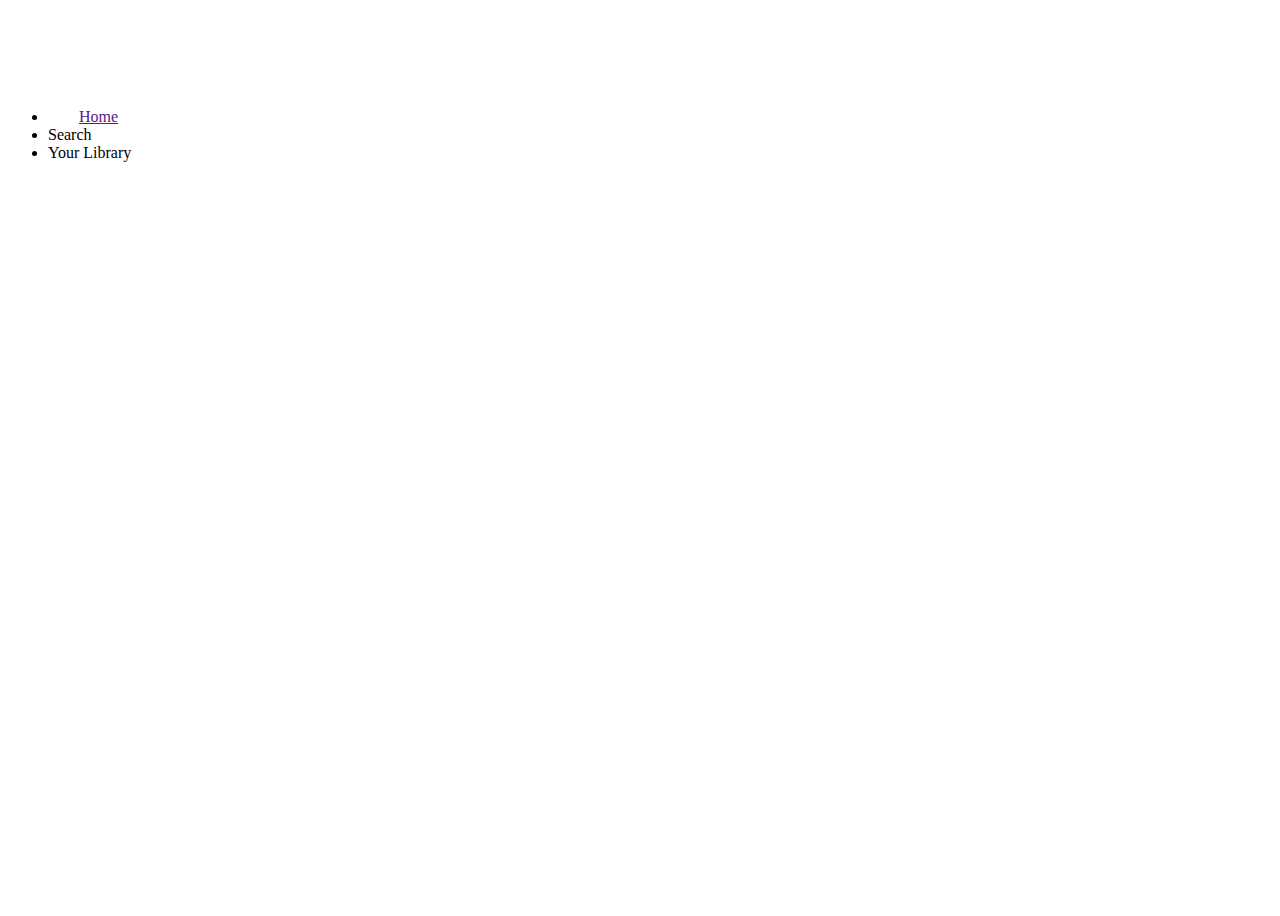
==== index.html @ 05ad5647 "first commit" ====
<!doctype html>
<html lang="en">

<head>
    <meta charset="utf-8">
    <meta name="viewport" content="width=device-width, initial-scale=1">
    <title>Spotify Clone</title>
    <link href="https://cdn.jsdelivr.net/npm/bootstrap@5.3.1/dist/css/bootstrap.min.css" rel="stylesheet"
        integrity="sha384-4bw+/aepP/YC94hEpVNVgiZdgIC5+VKNBQNGCHeKRQN+PtmoHDEXuppvnDJzQIu9" crossorigin="anonymous">
    <link rel="stylesheet" href="style.css">
</head>

<body>
    <div class="container-fluid" style="height: 100vh;">
        <div class="row h-100">
            <div class="col-3 bg-black w-full">
                <div class="ms-3 mt-4">
                    <img src="/assets/icons/Spotify logo.png" class="w-50" alt="">
                </div>
                <div class="container-fluid">
                    <ul class="d-flex flex-column nav nav-pills">
                        <li class="nav-items ">
                            <a href=""><img src="./assets/icons/Home.png" alt="">Home</a>
                        </li>
                        <li class="nav-items">Search</li>
                        <li class="nav-items">Your Library</li>

                    </ul>
                </div>


            </div>
            <div class="col-9 w-full bg-black bg-gradient">

            </div>
        </div>
    </div>



    <script src="https://cdn.jsdelivr.net/npm/bootstrap@5.3.1/dist/js/bootstrap.bundle.min.js"
        integrity="sha384-HwwvtgBNo3bZJJLYd8oVXjrBZt8cqVSpeBNS5n7C8IVInixGAoxmnlMuBnhbgrkm"
        crossorigin="anonymous"></script>
</body>

</html>
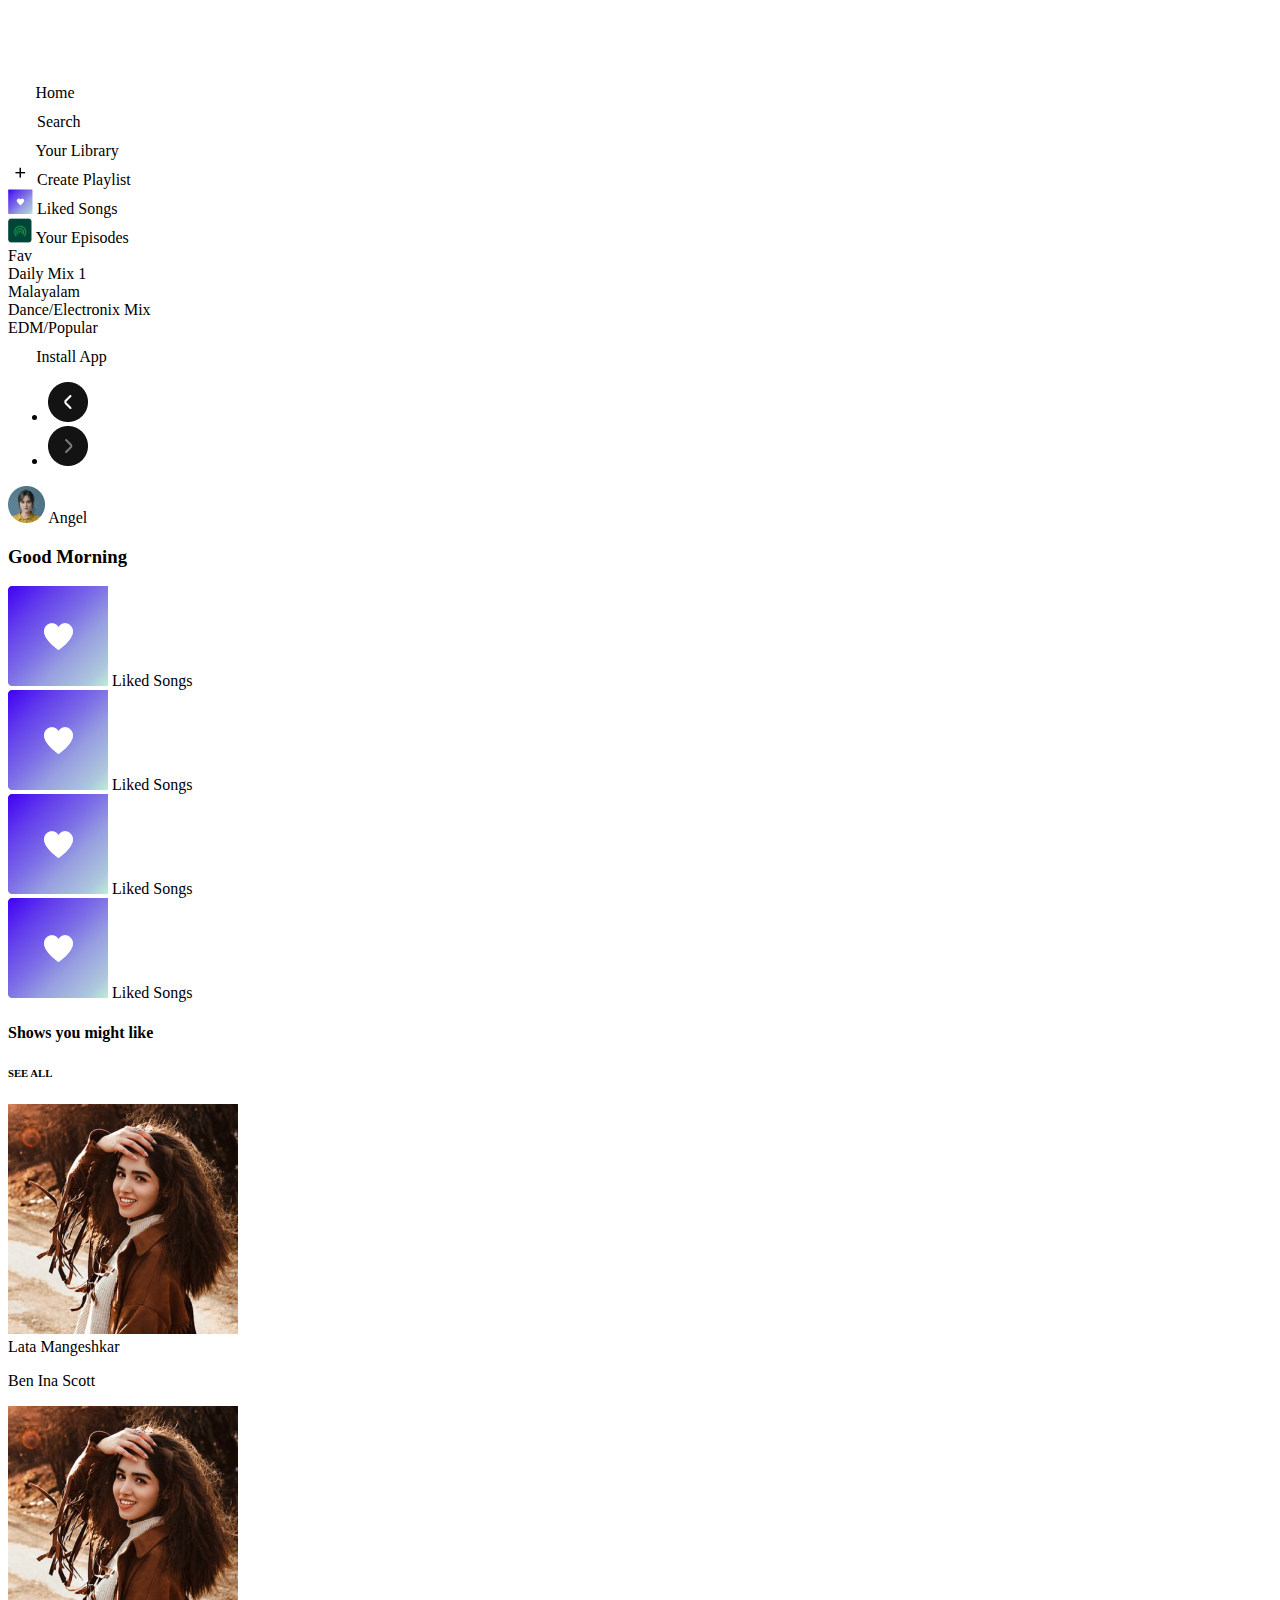
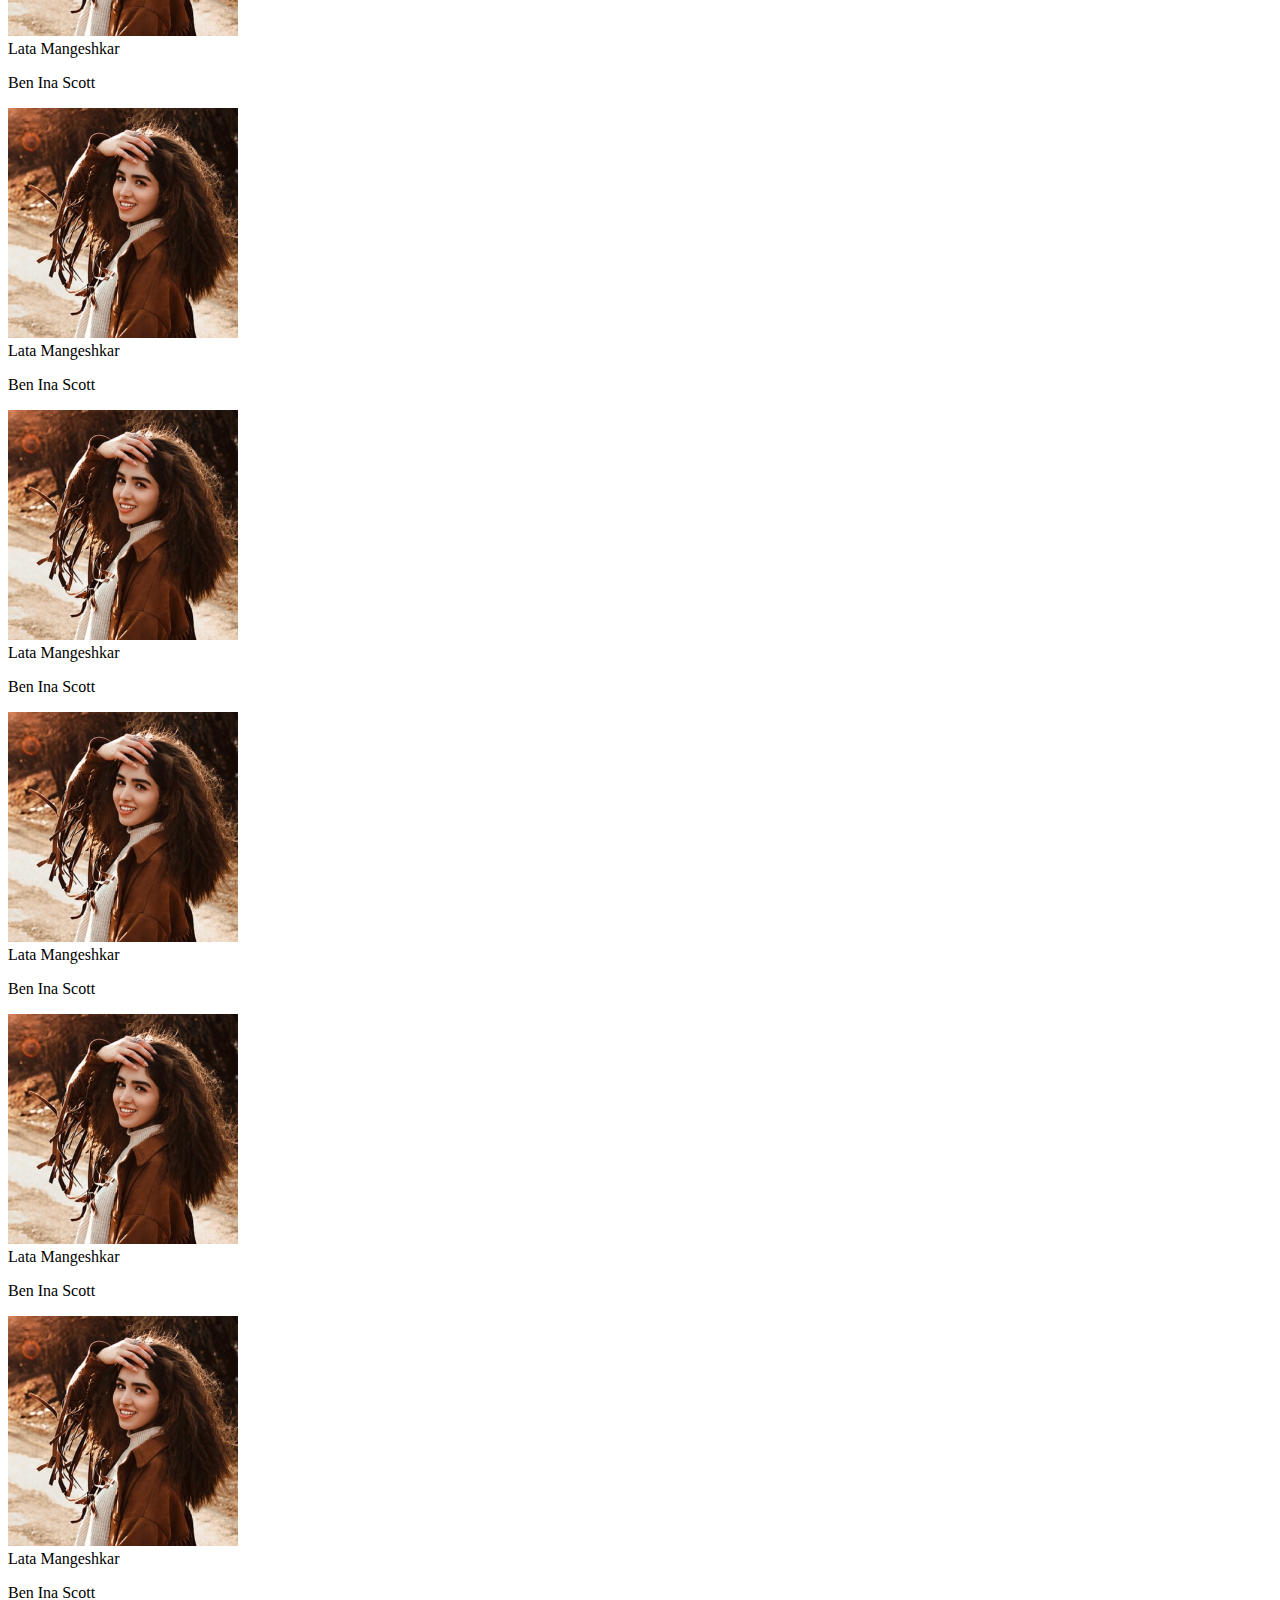
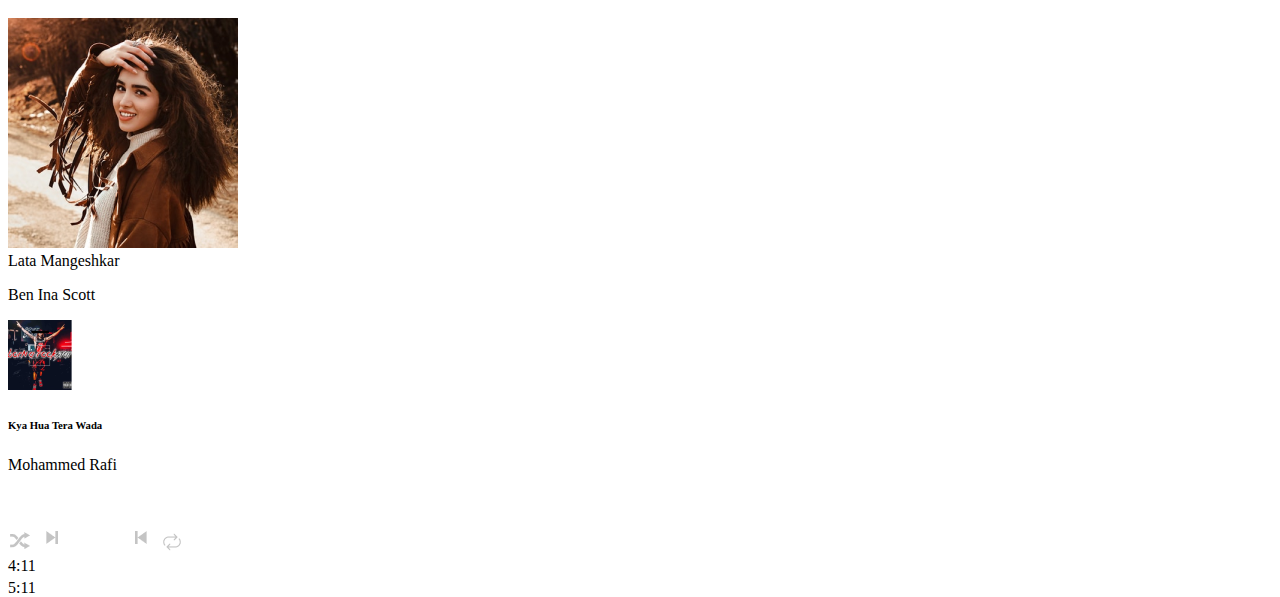
==== commit bb849c2c: "finished page 1" ====
--- a/index.html
+++ b/index.html
@@ -13,28 +13,273 @@
 <body>
     <div class="container-fluid" style="height: 100vh;">
         <div class="row h-100">
-            <div class="col-3 bg-black w-full">
-                <div class="ms-3 mt-4">
-                    <img src="/assets/icons/Spotify logo.png" class="w-50" alt="">
-                </div>
-                <div class="container-fluid">
-                    <ul class="d-flex flex-column nav nav-pills">
-                        <li class="nav-items ">
-                            <a href=""><img src="./assets/icons/Home.png" alt="">Home</a>
-                        </li>
-                        <li class="nav-items">Search</li>
-                        <li class="nav-items">Your Library</li>
-
-                    </ul>
-                </div>
-
-
-            </div>
-            <div class="col-9 w-full bg-black bg-gradient">
-
-            </div>
+            <!-- sidebar -->
+            <div class="col-2 col-md-3 bg-black w-full">
+                <div class="container h-100">
+                    <div class="my-4 ms-3">
+                        <img src="/assets/icons/Spotify logo.png" class="w-50" alt="">
+                    </div>
+                    
+                    <div class="d-flex w-100 flex-column h-75 justify-content-between">
+                        <!-- sidebar navigation | Start -->
+                        <div class="">
+                            <div class="hover-sidebar py-2 px-3">
+                                <img src="./assets/icons/Home.png" style="height: 25px;" alt="Home">
+                                <span class="ms-3 text-white fw-semibold">Home</span>
+                            </div>
+                            <div class="hover-sidebar py-2 px-3">
+                                <img src="./assets/icons/Search.png" style="height: 25px;" alt="Home">
+                                <span class="ms-3 text-white fw-semibold">Search</span>
+                            </div>
+                            <div class="hover-sidebar py-2 px-3">
+                                <img src="./assets/icons/Your library.png" style="height: 25px;" alt="Home">
+                                <span class="ms-3 text-white fw-semibold">Your Library</span>
+                            </div>
+                        </div>
+
+                        <!-- sidebar playlist | Middle-->
+                        <div class="">
+                            <div class="hover-sidebar py-2 px-3">
+                                <img src="./assets/icons/plus.png" style="height: 25px;" alt="Home">
+                                <span class="ms-3 text-white fw-semibold">Create Playlist</span>
+                            </div>
+                            <div class="hover-sidebar py-2 px-3">
+                                <img src="./assets/icons/purpleheart.png" style="height: 25px;" alt="Home">
+                                <span class="ms-3 text-white fw-semibold">Liked Songs</span>
+                            </div>
+                            <div class="hover-sidebar py-2 px-3">
+                                <img src="./assets/icons/hotspot.png" style="height: 25px;" alt="Home">
+                                <span class="ms-3 text-white fw-semibold">Your Episodes</span>
+                            </div>
+                        </div>
+
+                        <!-- Sidebar Bottom Options -->
+                        <div class="">
+                            <div class="hover-sidebar py-2 px-3">
+                                <span class="ms-3 text-white fw-semibold">Fav</span>
+                            </div>
+                            <div class="hover-sidebar py-2 px-3">
+                                <span class="ms-3 text-white fw-semibold">Daily Mix 1</span>
+                            </div>
+                            <div class="hover-sidebar py-2 px-3">
+                                <span class="ms-3 text-white fw-semibold">Malayalam</span>
+                            </div>
+                            <div class="hover-sidebar py-2 px-3">
+                                <span class="ms-3 text-white fw-semibold">Dance/Electronix Mix</span>
+                            </div>
+                            <div class="hover-sidebar py-2 px-3">
+                                <span class="ms-3 text-white fw-semibold">EDM/Popular</span>
+                            </div>
+                        </div>
+                        <div class="">
+                            <div class="hover-sidebar py-2 px-3">
+                                <img src="./assets/icons/download.png" style="height: 25px;" alt="Home">
+                                <span class="ms-3 text-white fw-semibold">Install App</span>
+                            </div>
+                        </div>
+
+                    </div>
+                </div>
+
+            </div>
+
+
+            <!-- main page -->
+            <div class="col-10 col-md-9 bg-black bg-gradient">
+                <!-- nav-bar -->
+                <nav class="navbar navbar-expand-lg ">
+                    <div class="container-fluid">
+                        <div class="collapse navbar-collapse" id="navbarSupportedContent">
+                            <ul class="navbar-nav me-auto mb-2 mb-lg-0">
+                                <li class="nav-item">
+                                    <img src="./assets/icons/backward.png" class="p-1 h-100" alt="">
+                                </li>
+                                <li class="nav-item">
+                                    <img src="./assets/icons/forward.png" class="p-1 h-100" alt="">
+                                </li>
+
+                            </ul>
+                            <div class="d-flex p-1 align-middle">
+                                <img src="./assets/profile.png" class="rounded-circle" alt="">
+                                <span class="text-white me-2 bg-black rounded-pill px-3">Angel <img
+                                        src="./assets/icons/down.png" alt=""> </span>
+                            </div>
+                        </div>
+                    </div>
+                </nav>
+
+                <!-- Main Page -->
+                <div class="container mx-2">
+                    <!-- recommendation -->
+                    <h3 class="text-white">Good Morning</h3>
+
+                    <div class="row row-cols-3 me-auto g-3 w-100">
+                        <div class='col-4'>
+                            <div class="bg-gray box">
+                                <img src="./assets/Purple-big.png" class="h-100" alt="liked songs">
+                                <span class="text-white">Liked Songs</span>
+                            </div>
+                        </div>
+                        <div class='col-4'>
+                            <div class="bg-gray box">
+                                <img src="./assets/Purple-big.png" class="h-100" alt="liked songs">
+                                <span class="text-white">Liked Songs</span>
+                            </div>
+                        </div>
+                        <div class='col'>
+                            <div class="bg-gray box">
+                                <img src="./assets/Purple-big.png" class="h-100" alt="liked songs">
+                                <span class="text-white">Liked Songs</span>
+                            </div>
+                        </div>
+                        <div class='col'>
+                            <div class="bg-gray box">
+                                <img src="./assets/Purple-big.png" class="h-100" alt="liked songs">
+                                <span class="text-white">Liked Songs</span>
+                            </div>
+                        </div>
+
+                    </div>
+
+
+
+                    <!-- music you might like -->
+
+                    <div class="row my-3">
+                        <div class="col d-flex me-3 justify-content-between ">
+                            <div>
+                                <h4 class="text-white">Shows you might like</h4>
+                            </div>
+                            <div>
+                                <h6 class="text-white opacity-50">SEE ALL</h6>
+                            </div>
+                        </div>
+                    </div>
+
+                    <!-- music album -->
+                    <div class="row row-cols-md-2 row-cols-lg-3 row-cols-xl-4 g-2">
+                        <div class="col">
+                            <div class="card p-3 bg-album border-none rounded-0" style="width: 200px;">
+                                <img src="./assets/album art.png" class="card-img-top" alt="...">
+                                <div class="card-body border-none">
+                                    <span class="text-white">Lata Mangeshkar</span>
+                                    <p class="card-text text-white fs-6 opacity-50">Ben Ina Scott</p>
+                                </div>
+                            </div>
+                        </div>
+                        <div class="col">
+                            <div class="card p-3 bg-album border-none rounded-0" style="width: 200px;">
+                                <img src="./assets/album art.png" class="card-img-top" alt="...">
+                                <div class="card-body border-none">
+                                    <span class="text-white ">Lata Mangeshkar</span>
+                                    <p class="card-text text-white fs-6 opacity-50">Ben Ina Scott</p>
+                                </div>
+                            </div>
+                        </div>
+                        <div class="col">
+                            <div class="card p-3  bg-album border-none rounded-0" style="width: 200px;">
+                                <img src="./assets/album art.png" class="card-img-top" alt="...">
+                                <div class="card-body border-none">
+                                    <span class="text-white">Lata Mangeshkar</span>
+                                    <p class="card-text text-white fs-6 opacity-50">Ben Ina Scott</p>
+                                </div>
+                            </div>
+                        </div>
+                        <div class="col">
+                            <div class="card p-3 bg-album border-none rounded-0" style="width: 200px;">
+                                <img src="./assets/album art.png" class="card-img-top" alt="...">
+                                <div class="card-body border-none">
+                                    <span class="text-white">Lata Mangeshkar</span>
+                                    <p class="card-text text-white fs-6 opacity-50">Ben Ina Scott</p>
+                                </div>
+                            </div>
+                        </div>
+                        <div class="col">
+                            <div class="card p-3 bg-album border-none rounded-0" style="width: 200px;">
+                                <img src="./assets/album art.png" class="card-img-top" alt="...">
+                                <div class="card-body border-none">
+                                    <span class="text-white">Lata Mangeshkar</span>
+                                    <p class="card-text text-white fs-6 opacity-50">Ben Ina Scott</p>
+                                </div>
+                            </div>
+                        </div>
+                        <div class="col">
+                            <div class="card p-3 bg-album border-none rounded-0" style="width: 200px;">
+                                <img src="./assets/album art.png" class="card-img-top" alt="...">
+                                <div class="card-body border-none">
+                                    <span class="text-white">Lata Mangeshkar</span>
+                                    <p class="card-text text-white fs-6 opacity-50">Ben Ina Scott</p>
+                                </div>
+                            </div>
+                        </div>
+                        <div class="col">
+                            <div class="card p-3 bg-album border-none rounded-0" style="width: 200px;">
+                                <img src="./assets/album art.png" class="card-img-top" alt="...">
+                                <div class="card-body border-none">
+                                    <span class="text-white">Lata Mangeshkar</span>
+                                    <p class="card-text text-white fs-6 opacity-50">Ben Ina Scott</p>
+                                </div>
+                            </div>
+                        </div>
+                        <div class="col">
+                            <div class="card p-3 bg-album border-none rounded-0" style="width: 200px;">
+                                <img src="./assets/album art.png" class="card-img-top" alt="...">
+                                <div class="card-body border-none">
+                                    <span class="text-white">Lata Mangeshkar</span>
+                                    <p class="card-text text-white fs-6 opacity-50">Ben Ina Scott</p>
+                                </div>
+                            </div>
+                        </div>
+                    </div>
+                </div>
+
+            </div>
+
+        </div>
+
+        <!-- Now Playing bottom toolbar -->
+
+        <div class="row p-3 fixed-bottom bg-album" style="height: auto;">
+            <div class="col-3 d-flex">
+                <div class="ms-2">
+                    <img src="./assets/playing-img.png" alt="">
+                </div>
+                <div class="ms-2 my-auto">
+                    <h6 class="text-white m-0">Kya Hua Tera Wada</h6>
+                    <span class="text-white opacity-50 ">Mohammed Rafi</span>
+                </div>
+                <div class="my-auto ms-4">
+                    <img src="./assets/icons/heart.png" alt="">
+                </div>
+            </div>
+
+            <!-- Music Controls -->
+            <div class="col-6 text-center">
+                <div class="">
+                    <img src="/assets/icons/shuffle.png" alt="">
+                    <img src="/assets/icons/next.png" alt="">
+                    <img src="./assets/icons/gridicons_play.png" alt="">
+                    <img src="/assets/icons/previous.png" alt="">
+                    <img src="/assets/icons/loop.png" alt="">
+                </div>
+                <div class="d-flex justify-content-center align-items-center">
+                    <span class="text-white opacity-50">4:11</span>
+                    <div class=" row w-75 bg-gray mx-2" style="height: 4px;">
+                        <div class="col-9 bg-white"></div>
+                        <div class="col"></div>
+                    </div>
+                    <span class="text-white opacity-50 ">5:11</span>
+                </div>
+            </div>
+
+            <!-- Volume and Screen controls -->
+            <div class="col-3">
+               
+            </div>
+
         </div>
     </div>
+
 
 
 
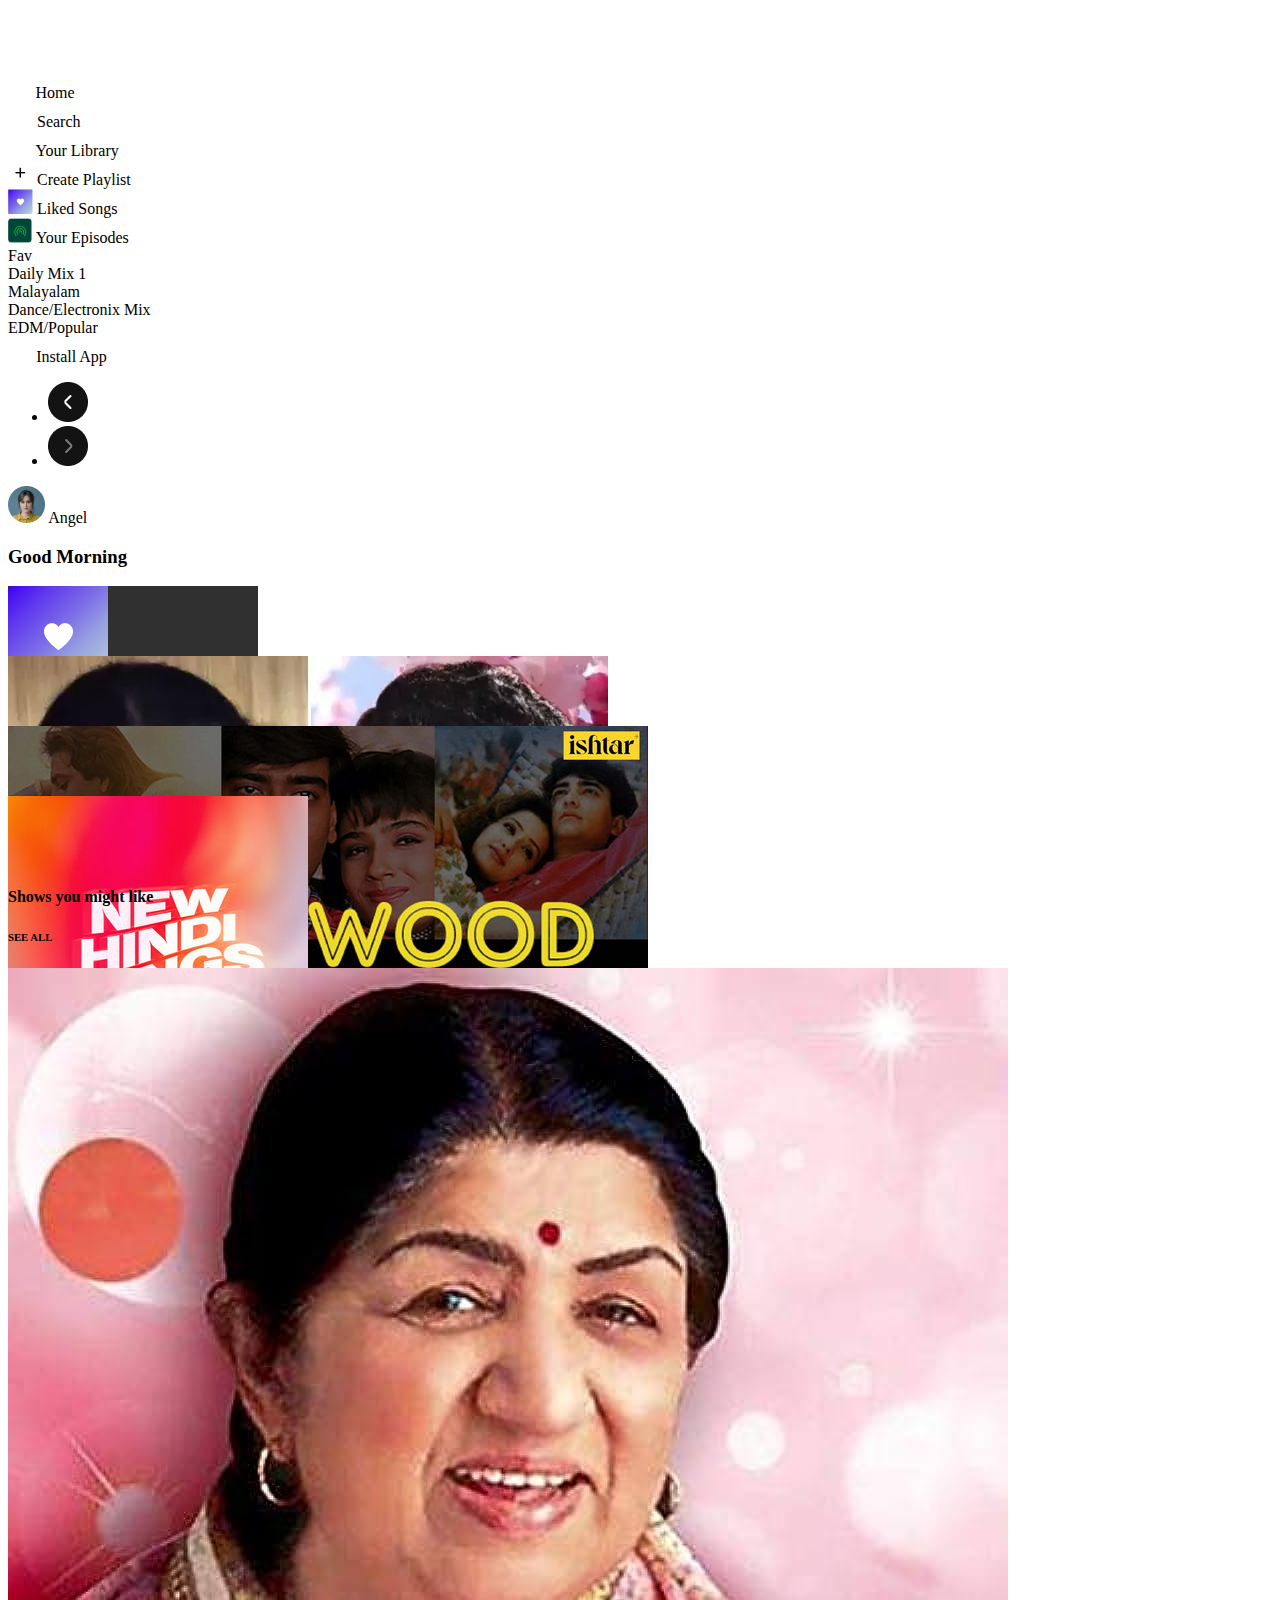
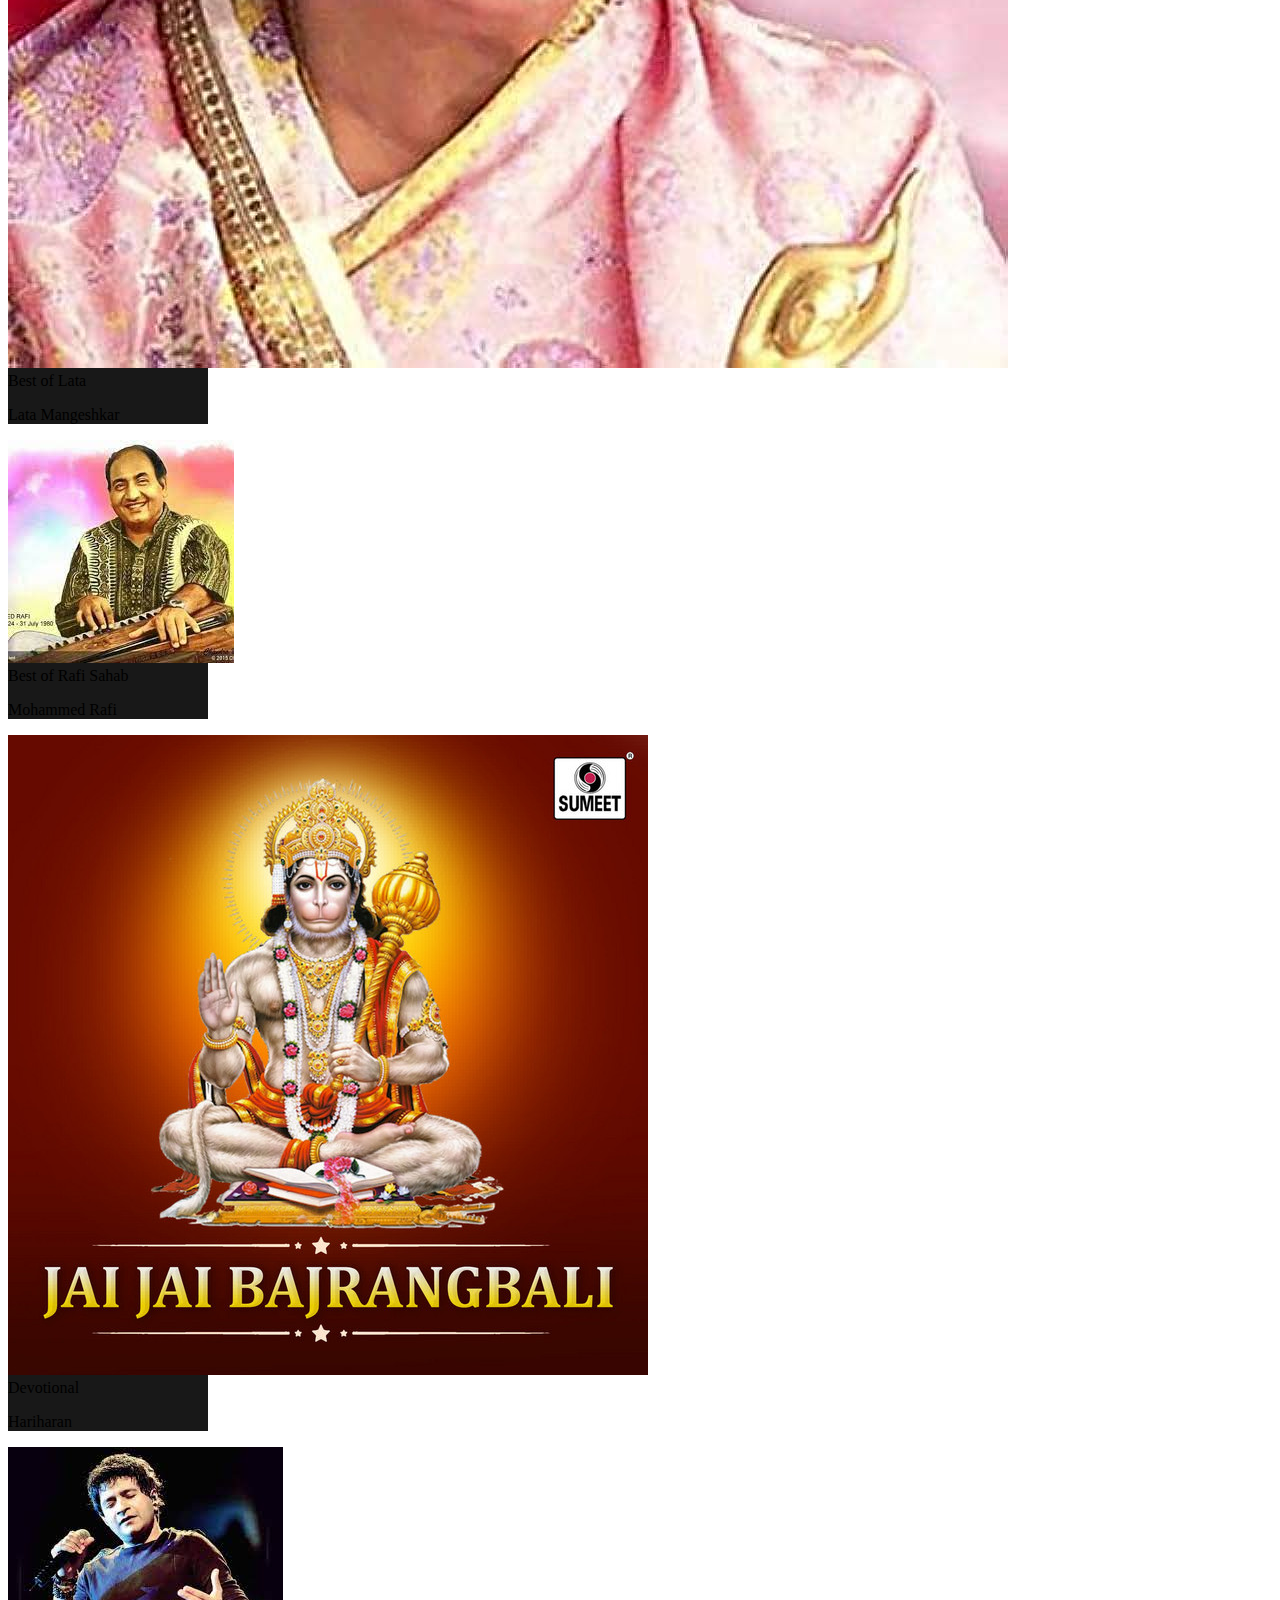
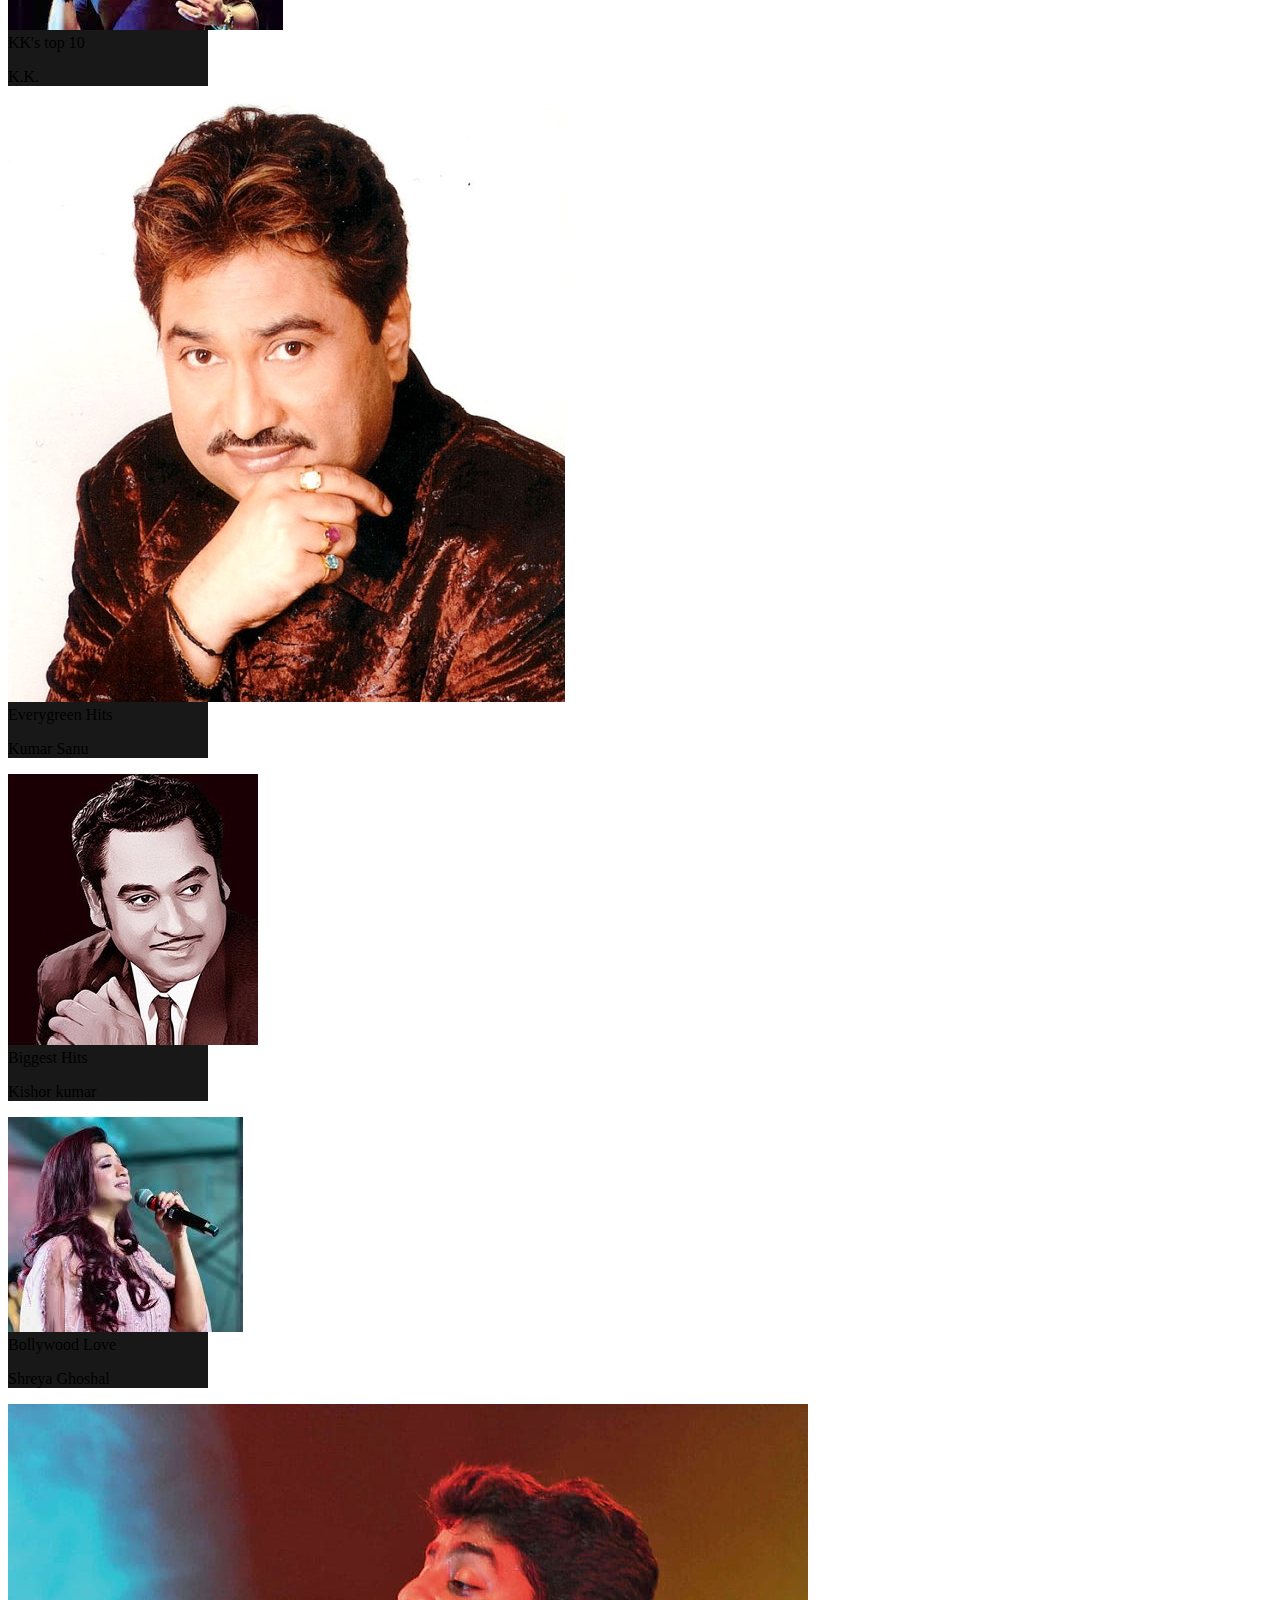
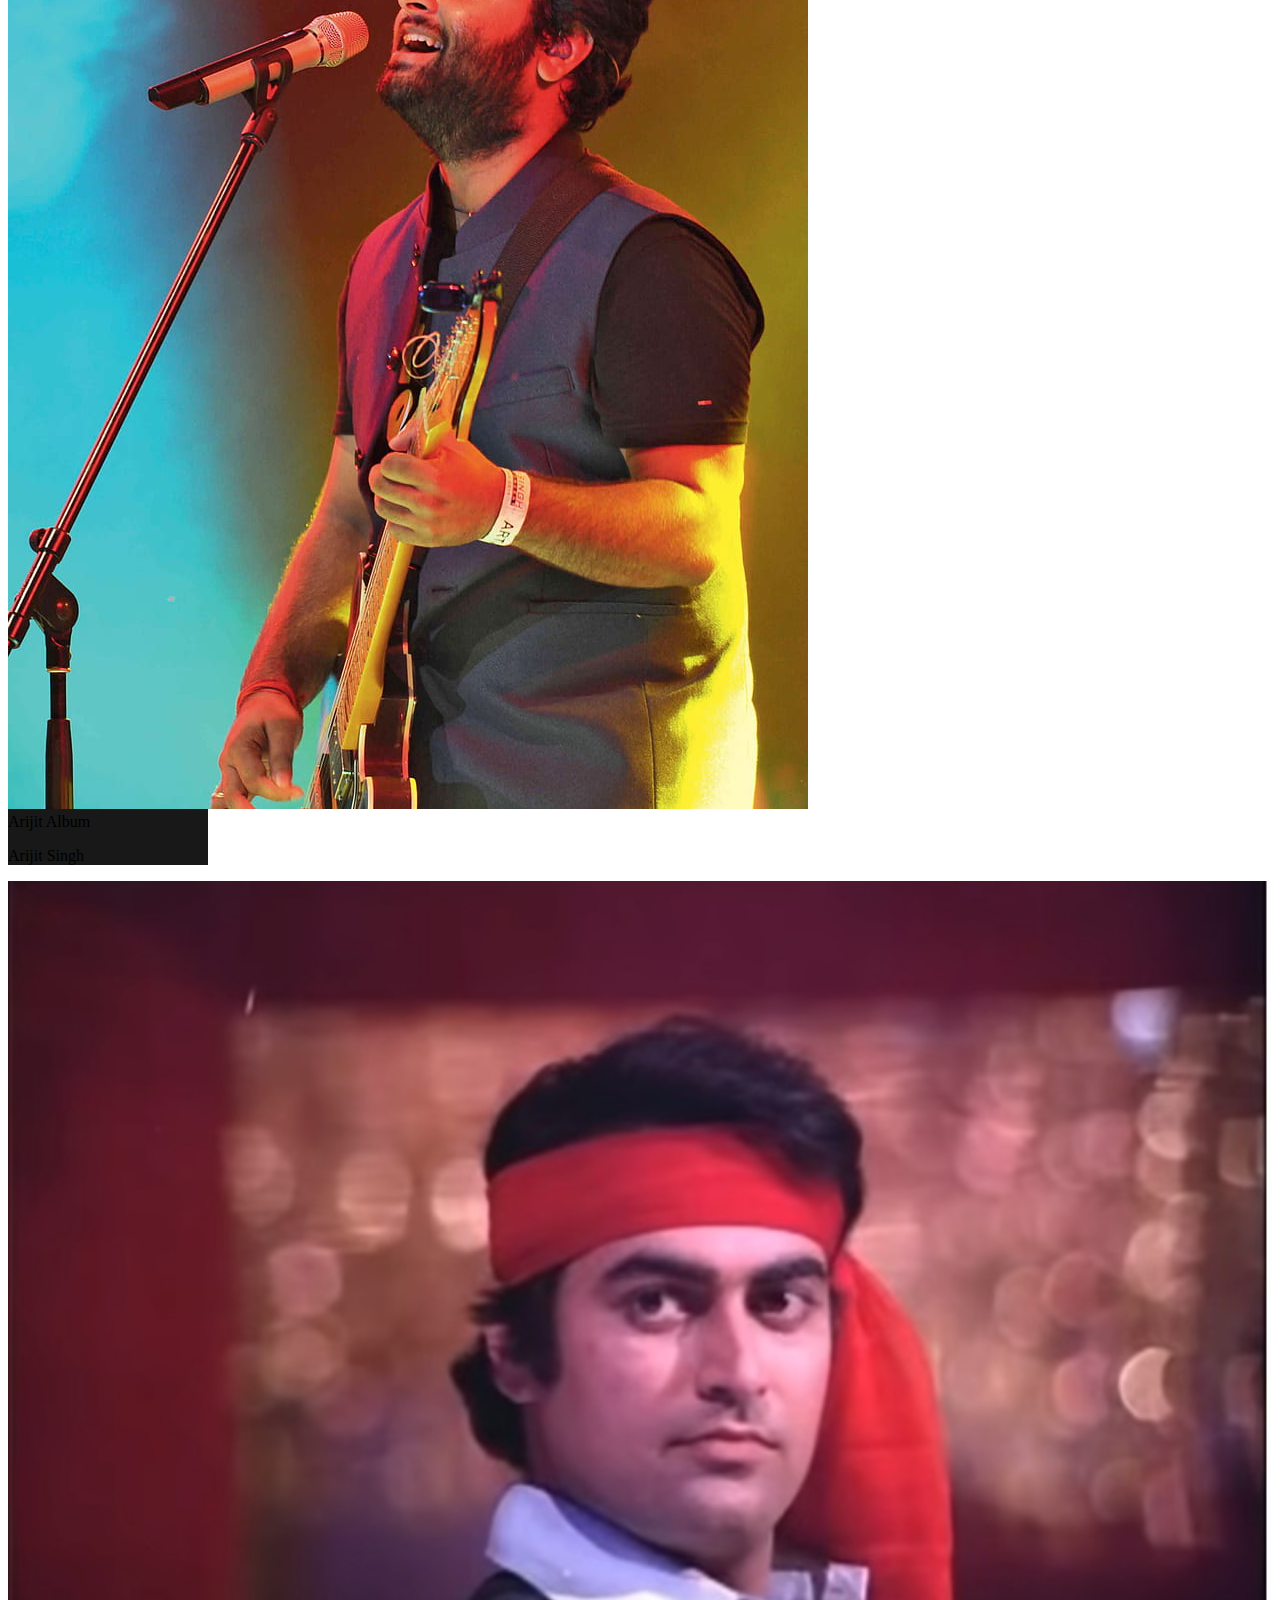
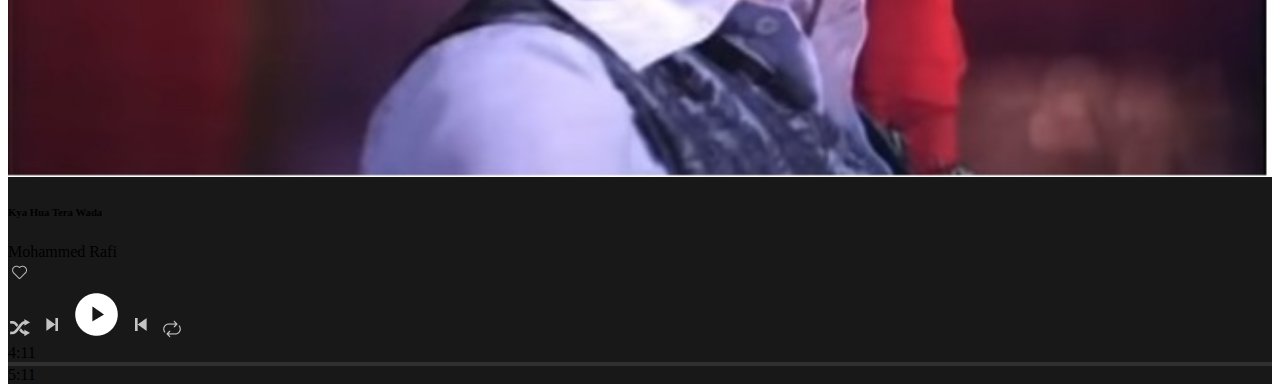
==== commit 9a4a3655: "first_page ready" ====
--- a/index.html
+++ b/index.html
@@ -117,25 +117,25 @@
                         <div class='col-4'>
                             <div class="bg-gray box">
                                 <img src="./assets/Purple-big.png" class="h-100" alt="liked songs">
-                                <span class="text-white">Liked Songs</span>
+                                <span class="ms-3 text-white">Liked Songs</span>
                             </div>
                         </div>
                         <div class='col-4'>
                             <div class="bg-gray box">
-                                <img src="./assets/Purple-big.png" class="h-100" alt="liked songs">
-                                <span class="text-white">Liked Songs</span>
+                                <img src="./assets/duet.webp" class="h-100" alt="liked songs">
+                                <span class="ms-3 text-white">Romantic Hits</span>
                             </div>
                         </div>
                         <div class='col'>
                             <div class="bg-gray box">
-                                <img src="./assets/Purple-big.png" class="h-100" alt="liked songs">
-                                <span class="text-white">Liked Songs</span>
+                                <img src="./assets/90's.jpeg" class="h-100" alt="liked songs">
+                                <span class="ms-3 text-white">90's Bollywood</span>
                             </div>
                         </div>
                         <div class='col'>
                             <div class="bg-gray box">
-                                <img src="./assets/Purple-big.png" class="h-100" alt="liked songs">
-                                <span class="text-white">Liked Songs</span>
+                                <img src="./assets/latest hits.jpeg" class="h-100" alt="liked songs">
+                                <span class="ms-3 text-white">Latest Hits</span>
                             </div>
                         </div>
 
@@ -159,74 +159,74 @@
                     <!-- music album -->
                     <div class="row row-cols-md-2 row-cols-lg-3 row-cols-xl-4 g-2">
                         <div class="col">
-                            <div class="card p-3 bg-album border-none rounded-0" style="width: 200px;">
-                                <img src="./assets/album art.png" class="card-img-top" alt="...">
-                                <div class="card-body border-none">
-                                    <span class="text-white">Lata Mangeshkar</span>
-                                    <p class="card-text text-white fs-6 opacity-50">Ben Ina Scott</p>
-                                </div>
-                            </div>
-                        </div>
-                        <div class="col">
-                            <div class="card p-3 bg-album border-none rounded-0" style="width: 200px;">
-                                <img src="./assets/album art.png" class="card-img-top" alt="...">
-                                <div class="card-body border-none">
-                                    <span class="text-white ">Lata Mangeshkar</span>
-                                    <p class="card-text text-white fs-6 opacity-50">Ben Ina Scott</p>
-                                </div>
-                            </div>
-                        </div>
-                        <div class="col">
-                            <div class="card p-3  bg-album border-none rounded-0" style="width: 200px;">
-                                <img src="./assets/album art.png" class="card-img-top" alt="...">
-                                <div class="card-body border-none">
-                                    <span class="text-white">Lata Mangeshkar</span>
-                                    <p class="card-text text-white fs-6 opacity-50">Ben Ina Scott</p>
-                                </div>
-                            </div>
-                        </div>
-                        <div class="col">
-                            <div class="card p-3 bg-album border-none rounded-0" style="width: 200px;">
-                                <img src="./assets/album art.png" class="card-img-top" alt="...">
-                                <div class="card-body border-none">
-                                    <span class="text-white">Lata Mangeshkar</span>
-                                    <p class="card-text text-white fs-6 opacity-50">Ben Ina Scott</p>
-                                </div>
-                            </div>
-                        </div>
-                        <div class="col">
-                            <div class="card p-3 bg-album border-none rounded-0" style="width: 200px;">
-                                <img src="./assets/album art.png" class="card-img-top" alt="...">
-                                <div class="card-body border-none">
-                                    <span class="text-white">Lata Mangeshkar</span>
-                                    <p class="card-text text-white fs-6 opacity-50">Ben Ina Scott</p>
-                                </div>
-                            </div>
-                        </div>
-                        <div class="col">
-                            <div class="card p-3 bg-album border-none rounded-0" style="width: 200px;">
-                                <img src="./assets/album art.png" class="card-img-top" alt="...">
-                                <div class="card-body border-none">
-                                    <span class="text-white">Lata Mangeshkar</span>
-                                    <p class="card-text text-white fs-6 opacity-50">Ben Ina Scott</p>
-                                </div>
-                            </div>
-                        </div>
-                        <div class="col">
-                            <div class="card p-3 bg-album border-none rounded-0" style="width: 200px;">
-                                <img src="./assets/album art.png" class="card-img-top" alt="...">
-                                <div class="card-body border-none">
-                                    <span class="text-white">Lata Mangeshkar</span>
-                                    <p class="card-text text-white fs-6 opacity-50">Ben Ina Scott</p>
-                                </div>
-                            </div>
-                        </div>
-                        <div class="col">
-                            <div class="card p-3 bg-album border-none rounded-0" style="width: 200px;">
-                                <img src="./assets/album art.png" class="card-img-top" alt="...">
-                                <div class="card-body border-none">
-                                    <span class="text-white">Lata Mangeshkar</span>
-                                    <p class="card-text text-white fs-6 opacity-50">Ben Ina Scott</p>
+                            <div class="card p-3 bg-album border-none rounded-0 h-100" style="width: 200px;">
+                                <img src="./assets/lata mangeshkar.jpg" class="h-75 card-img-top" alt="...">
+                                <div class="card-body border-none">
+                                    <span class="text-white">Best of Lata</span>
+                                    <p class="card-text text-white fs-6 opacity-50">Lata Mangeshkar</p>
+                                </div>
+                            </div>
+                        </div>
+                        <div class="col">
+                            <div class="card p-3 bg-album border-none rounded-0 h-100 h-100" style="width: 200px;">
+                                <img src="./assets/mohammed rafi.jpeg" class="h-75 card-img-top" alt="...">
+                                <div class="card-body border-none">
+                                    <span class="text-white ">Best of Rafi Sahab</span>
+                                    <p class="card-text text-white fs-6 opacity-50">Mohammed Rafi</p>
+                                </div>
+                            </div>
+                        </div>
+                        <div class="col">
+                            <div class="card p-3  bg-album border-none rounded-0 h-100" style="width: 200px;">
+                                <img src="./assets/Bajrangbali.jpeg" class="h-75 card-img-top" alt="...">
+                                <div class="card-body border-none">
+                                    <span class="text-white">Devotional</span>
+                                    <p class="card-text text-white fs-6 opacity-50">Hariharan</p>
+                                </div>
+                            </div>
+                        </div>
+                        <div class="col">
+                            <div class="card p-3 bg-album border-none rounded-0 h-100" style="width: 200px;">
+                                <img src="./assets/kk.jpeg" class="h-75 card-img-top" alt="...">
+                                <div class="card-body border-none">
+                                    <span class="text-white">KK's top 10</span>
+                                    <p class="card-text text-white fs-6 opacity-50">K.K.</p>
+                                </div>
+                            </div>
+                        </div>
+                        <div class="col">
+                            <div class="card p-3 bg-album border-none rounded-0 h-100" style="width: 200px;">
+                                <img src="./assets/kumar sanu.jpg" class="h-75 card-img-top" alt="...">
+                                <div class="card-body border-none">
+                                    <span class="text-white">Everygreen Hits</span>
+                                    <p class="card-text text-white fs-6 opacity-50">Kumar Sanu</p>
+                                </div>
+                            </div>
+                        </div>
+                        <div class="col">
+                            <div class="card p-3 bg-album border-none rounded-0 h-100" style="width: 200px;">
+                                <img src="./assets/kishore-kumar.jpg" class="h-75 card-img-top" alt="...">
+                                <div class="card-body border-none">
+                                    <span class="text-white">Biggest Hits</span>
+                                    <p class="card-text text-white fs-6 opacity-50">Kishor kumar</p>
+                                </div>
+                            </div>
+                        </div>
+                        <div class="col">
+                            <div class="card p-3 bg-album border-none rounded-0 h-100" style="width: 200px;">
+                                <img src="./assets/shrey ghoshal.jpeg" class="h-75 card-img-top" alt="...">
+                                <div class="card-body border-none">
+                                    <span class="text-white">Bollywood Love</span>
+                                    <p class="card-text text-white fs-6 opacity-50">Shreya Ghoshal</p>
+                                </div>
+                            </div>
+                        </div>
+                        <div class="col">
+                            <div class="card p-3 bg-album border-none rounded-0 h-100" style="width: 200px;">
+                                <img src="./assets/arjit.jpg" class="h-75 card-img-top" alt="...">
+                                <div class="card-body border-none">
+                                    <span class="text-white">Arijit Album</span>
+                                    <p class="card-text text-white fs-6 opacity-50">Arijit Singh</p>
                                 </div>
                             </div>
                         </div>
@@ -241,8 +241,8 @@
 
         <div class="row p-3 fixed-bottom bg-album" style="height: auto;">
             <div class="col-3 d-flex">
-                <div class="ms-2">
-                    <img src="./assets/playing-img.png" alt="">
+                <div class="ms-2 w-25" >
+                    <img src="./assets/kya hua tera wada.jpg" style="width: 100%;"  alt="">
                 </div>
                 <div class="ms-2 my-auto">
                     <h6 class="text-white m-0">Kya Hua Tera Wada</h6>
--- a/style.css
+++ b/style.css
@@ -0,0 +1,15 @@
+.bg-gray{
+    background-color: #303030;
+}
+.box{
+    width: 250px;
+    height: 70px;
+}
+.bg-album{
+    background-color: #181818;
+}
+
+
+.hover-sidebar:hover{
+    background-color: #303030;
+}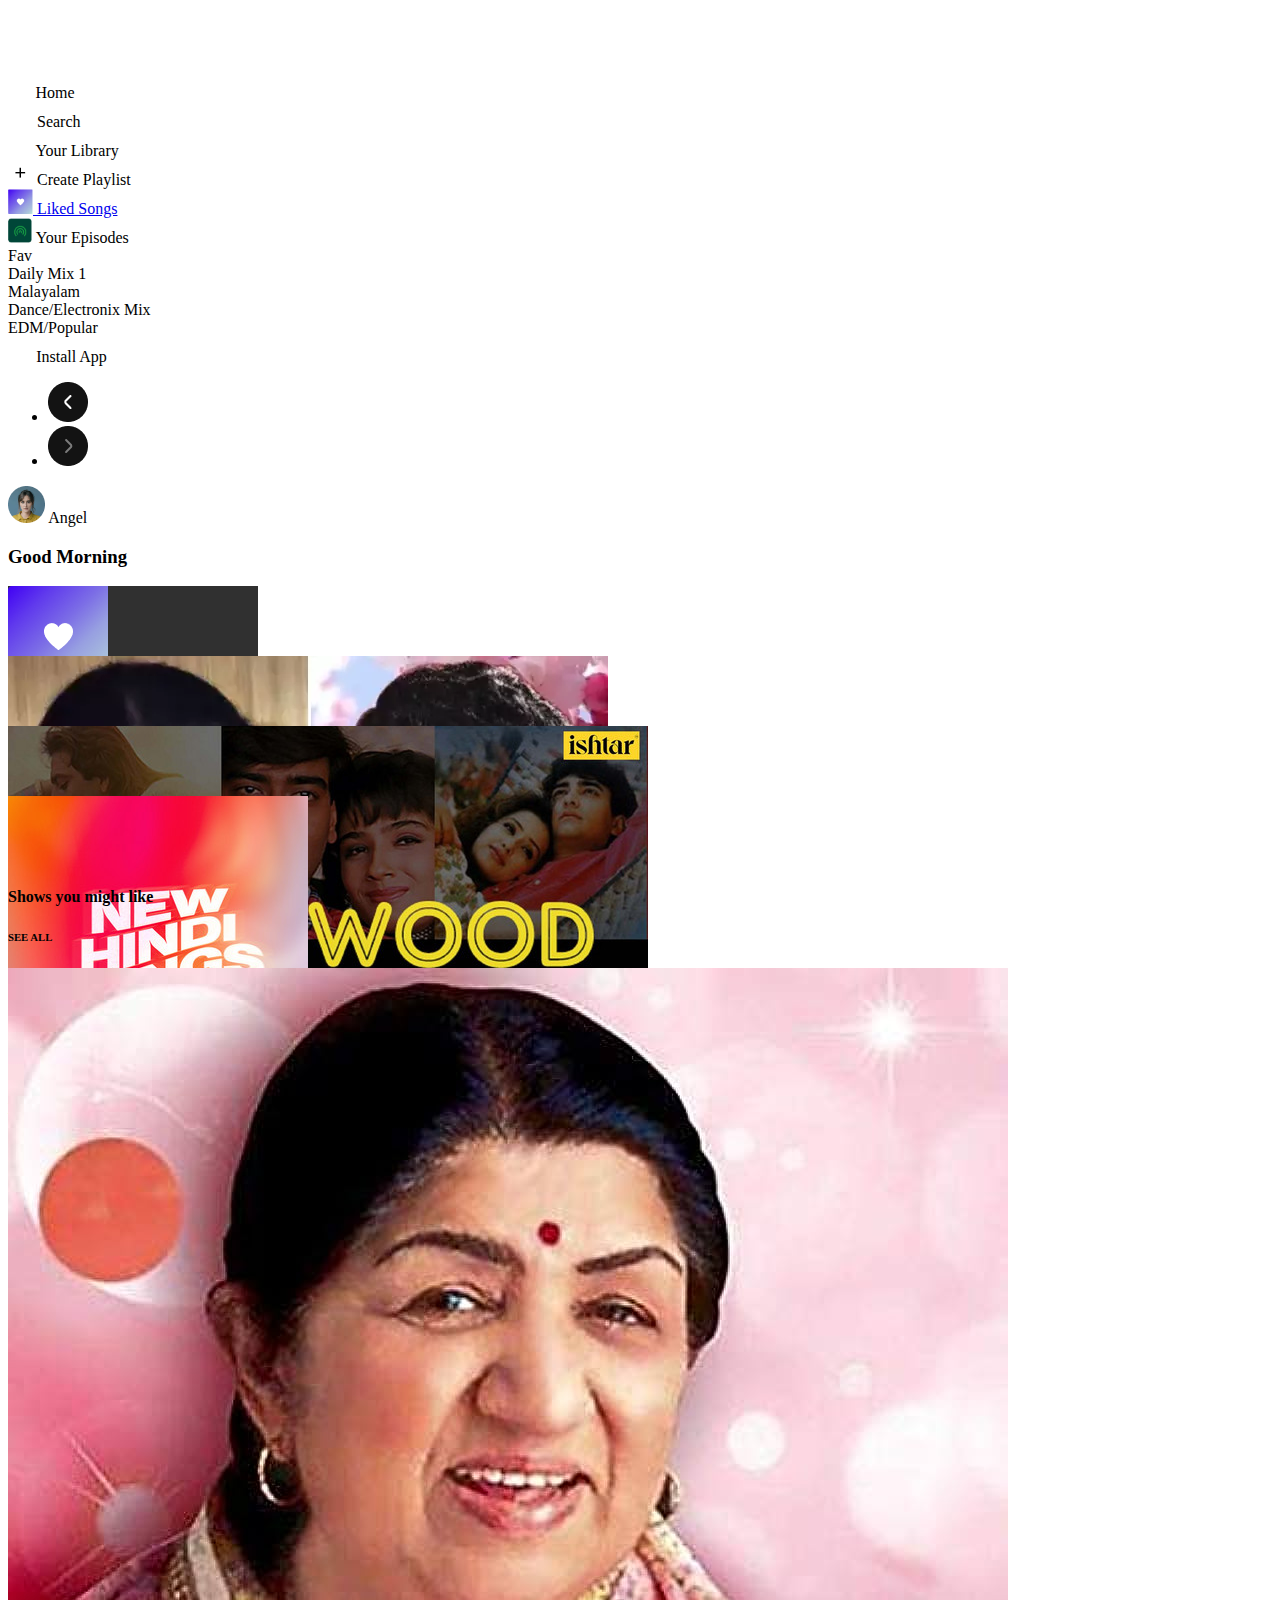
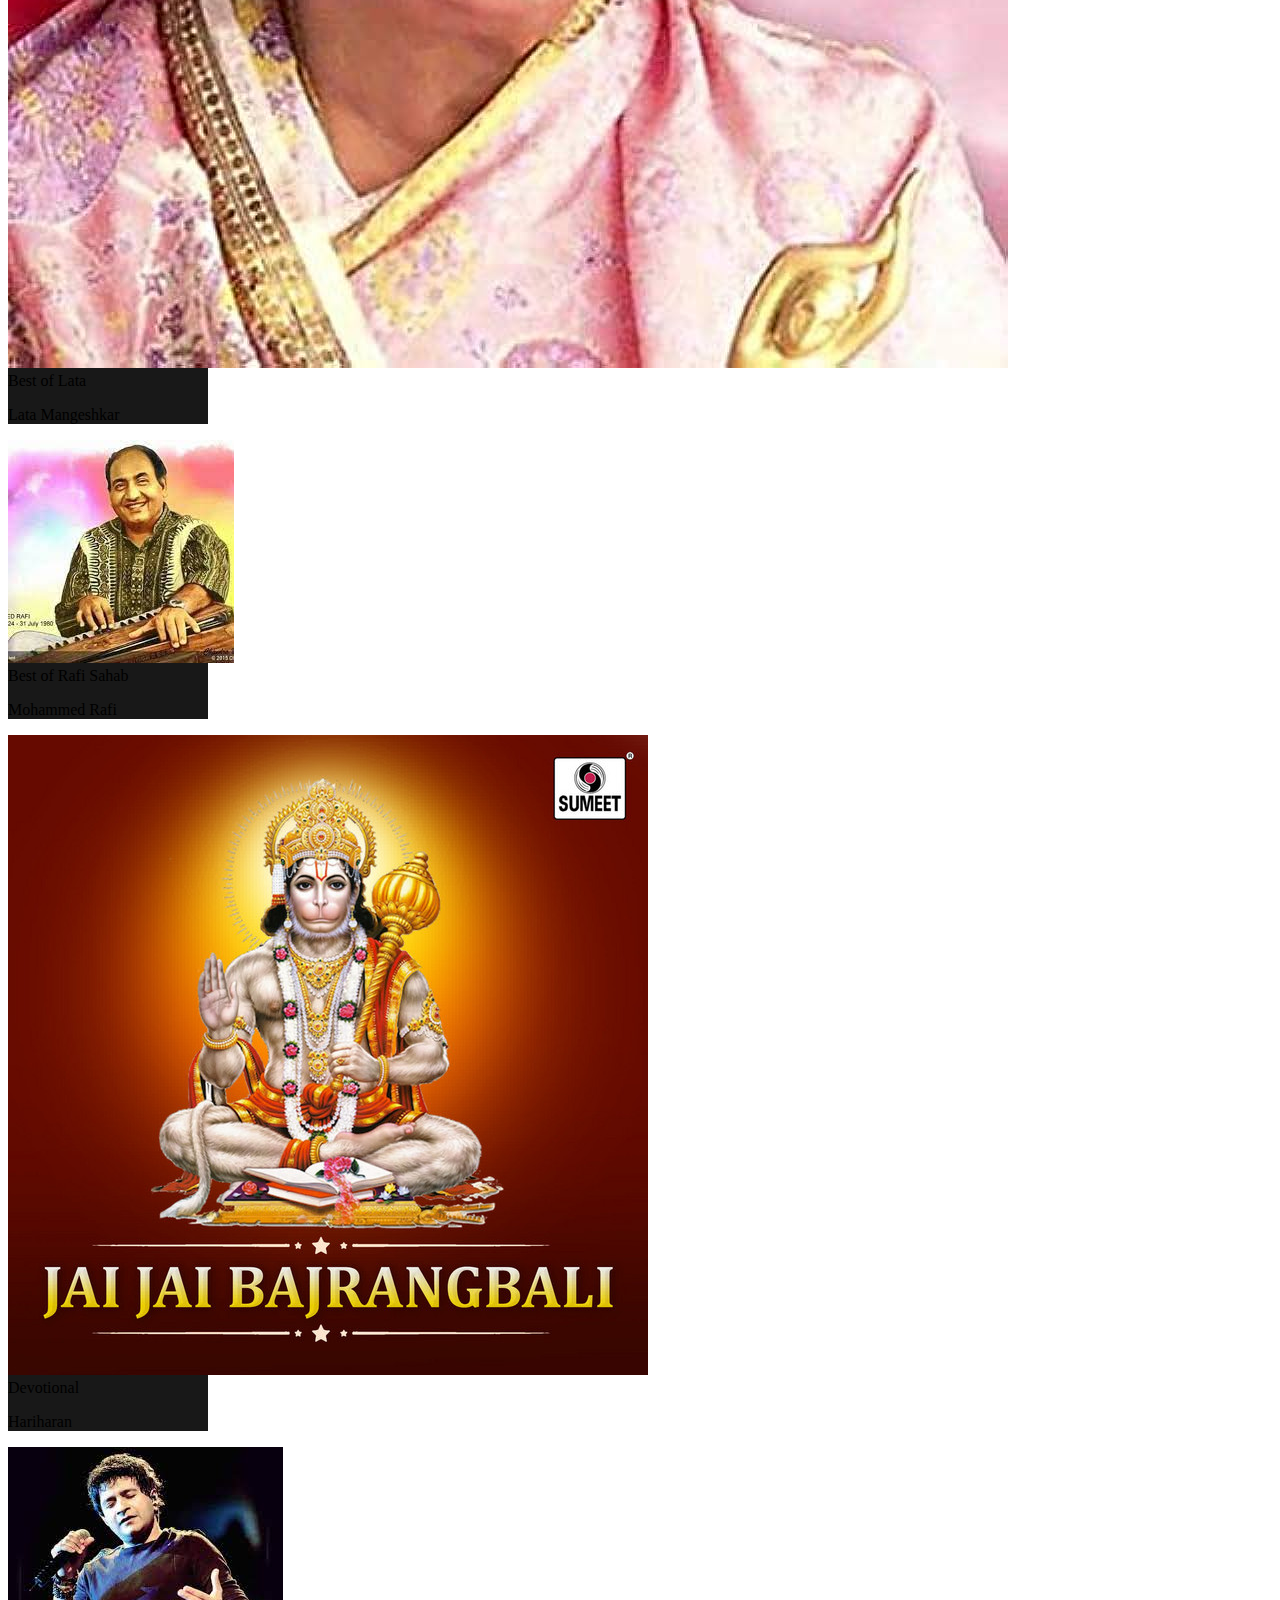
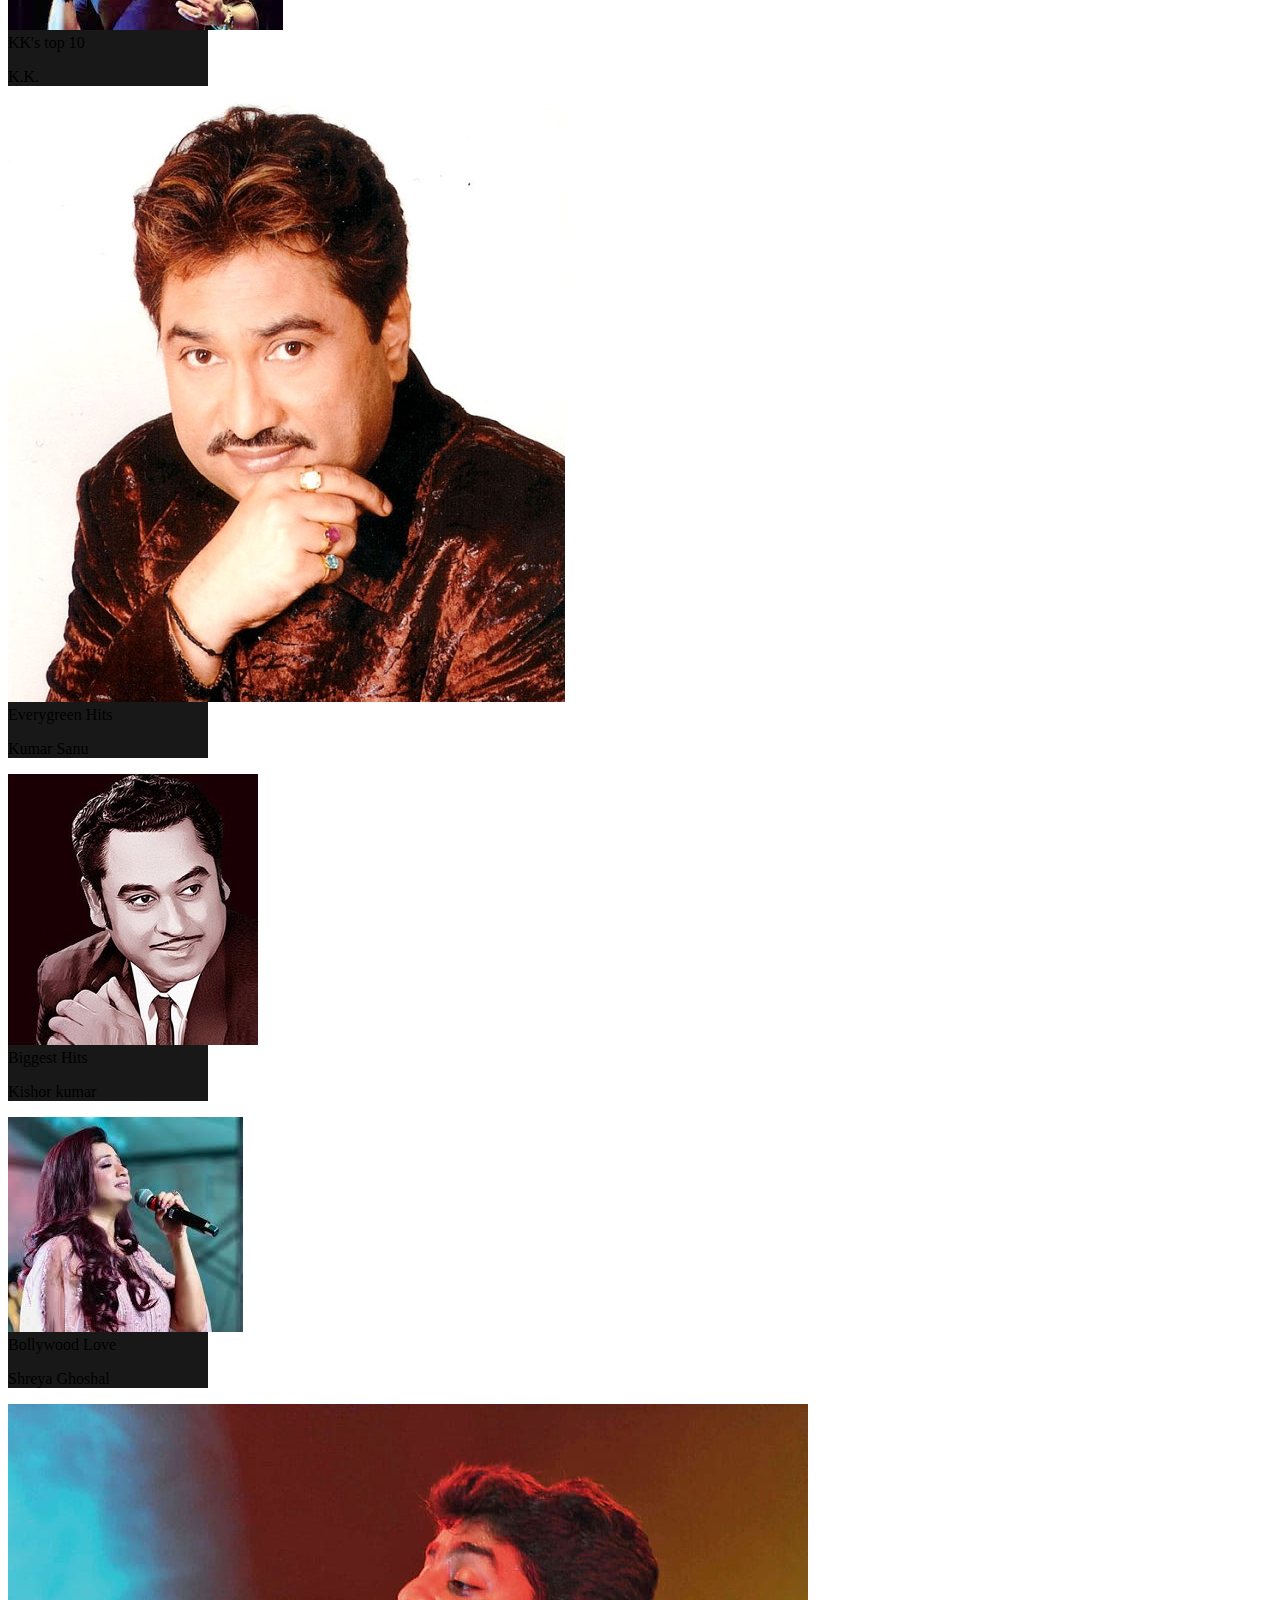
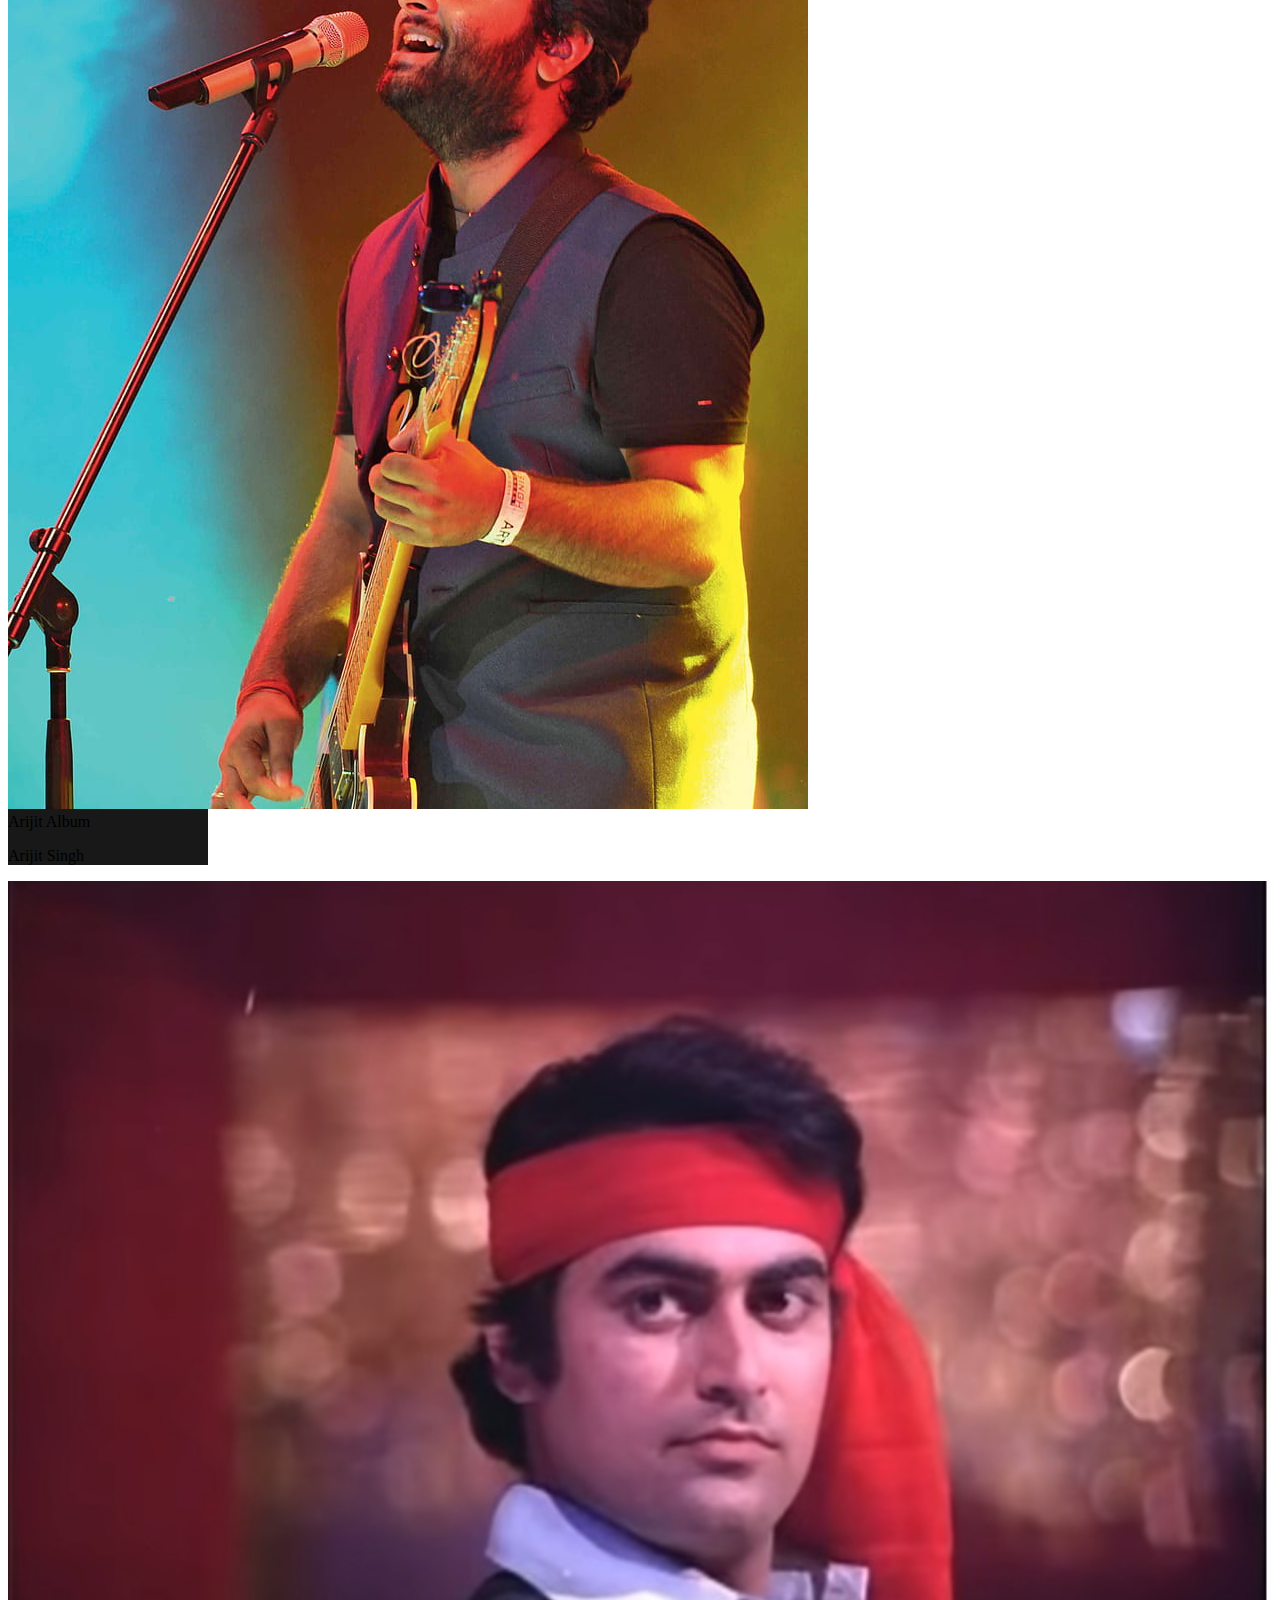
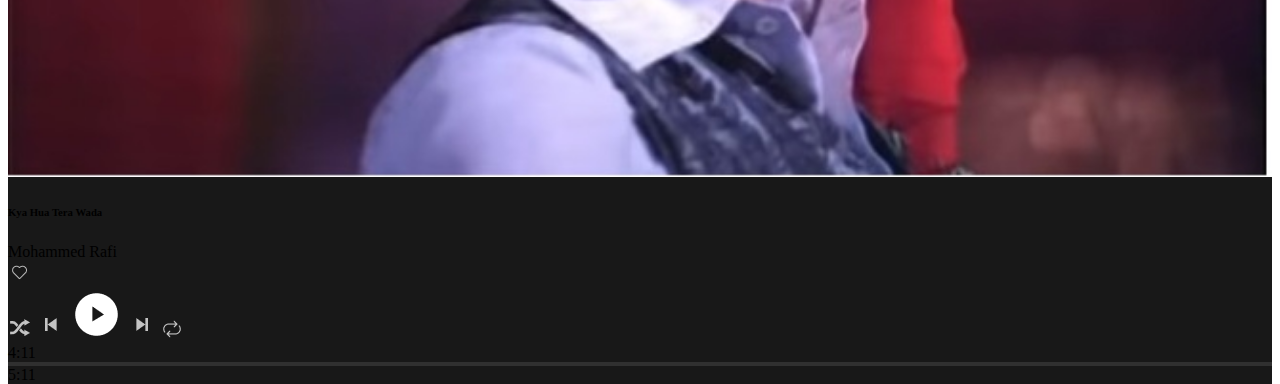
==== commit e6fa6594: "finalised" ====
--- a/index.html
+++ b/index.html
@@ -19,7 +19,7 @@
                     <div class="my-4 ms-3">
                         <img src="/assets/icons/Spotify logo.png" class="w-50" alt="">
                     </div>
-                    
+
                     <div class="d-flex w-100 flex-column h-75 justify-content-between">
                         <!-- sidebar navigation | Start -->
                         <div class="">
@@ -43,10 +43,12 @@
                                 <img src="./assets/icons/plus.png" style="height: 25px;" alt="Home">
                                 <span class="ms-3 text-white fw-semibold">Create Playlist</span>
                             </div>
-                            <div class="hover-sidebar py-2 px-3">
-                                <img src="./assets/icons/purpleheart.png" style="height: 25px;" alt="Home">
-                                <span class="ms-3 text-white fw-semibold">Liked Songs</span>
-                            </div>
+                            <a href="./playlist.html" class="text-decoration-none">
+                                <div class="hover-sidebar py-2 px-3">
+                                    <img src="./assets/icons/purpleheart.png" style="height: 25px;" alt="Home">
+                                    <span class="ms-3 text-white fw-semibold">Liked Songs</span>
+                                </div>
+                            </a>
                             <div class="hover-sidebar py-2 px-3">
                                 <img src="./assets/icons/hotspot.png" style="height: 25px;" alt="Home">
                                 <span class="ms-3 text-white fw-semibold">Your Episodes</span>
@@ -115,10 +117,12 @@
 
                     <div class="row row-cols-3 me-auto g-3 w-100">
                         <div class='col-4'>
-                            <div class="bg-gray box">
-                                <img src="./assets/Purple-big.png" class="h-100" alt="liked songs">
-                                <span class="ms-3 text-white">Liked Songs</span>
-                            </div>
+                            <a href="./playlist.html" class="text-decoration-none">
+                                <div class="bg-gray box">
+                                    <img src="./assets/Purple-big.png" class="h-100" alt="liked songs">
+                                    <span class="ms-3 text-white">Liked Songs</span>
+                                </div>
+                            </a>
                         </div>
                         <div class='col-4'>
                             <div class="bg-gray box">
@@ -241,8 +245,8 @@
 
         <div class="row p-3 fixed-bottom bg-album" style="height: auto;">
             <div class="col-3 d-flex">
-                <div class="ms-2 w-25" >
-                    <img src="./assets/kya hua tera wada.jpg" style="width: 100%;"  alt="">
+                <div class="ms-2 w-25">
+                    <img src="./assets/kya hua tera wada.jpg" style="width: 100%;" alt="">
                 </div>
                 <div class="ms-2 my-auto">
                     <h6 class="text-white m-0">Kya Hua Tera Wada</h6>
@@ -257,9 +261,9 @@
             <div class="col-6 text-center">
                 <div class="">
                     <img src="/assets/icons/shuffle.png" alt="">
+                    <img src="/assets/icons/previous.png" alt="">
+                    <img src="./assets/icons/gridicons_play.png" alt="">
                     <img src="/assets/icons/next.png" alt="">
-                    <img src="./assets/icons/gridicons_play.png" alt="">
-                    <img src="/assets/icons/previous.png" alt="">
                     <img src="/assets/icons/loop.png" alt="">
                 </div>
                 <div class="d-flex justify-content-center align-items-center">
@@ -274,7 +278,7 @@
 
             <!-- Volume and Screen controls -->
             <div class="col-3">
-               
+
             </div>
 
         </div>
--- a/style.css
+++ b/style.css
@@ -12,4 +12,34 @@
 
 .hover-sidebar:hover{
     background-color: #303030;
+    opacity: 100%;
+}
+
+.hover-effect:hover{
+    background-color: #90AEA7;
+    opacity: 100%;
+}
+
+.album-background{
+    background-image: linear-gradient(180deg, #90AEA7 0%, #2e3735f0 89.7%);
+}
+
+.playlist-table{
+    background-image: linear-gradient(to bottom, #2e3735, #000000 89.7%);
+    /* background-color: #181818; */
+}
+
+.table-text{
+    font-size: x-small;
+    color: white;
+}
+
+.table-text-2 {
+    font-size: small;
+    color:white;
+}
+
+.para-text{
+    font-size: smaller;
+    color: white;
 }